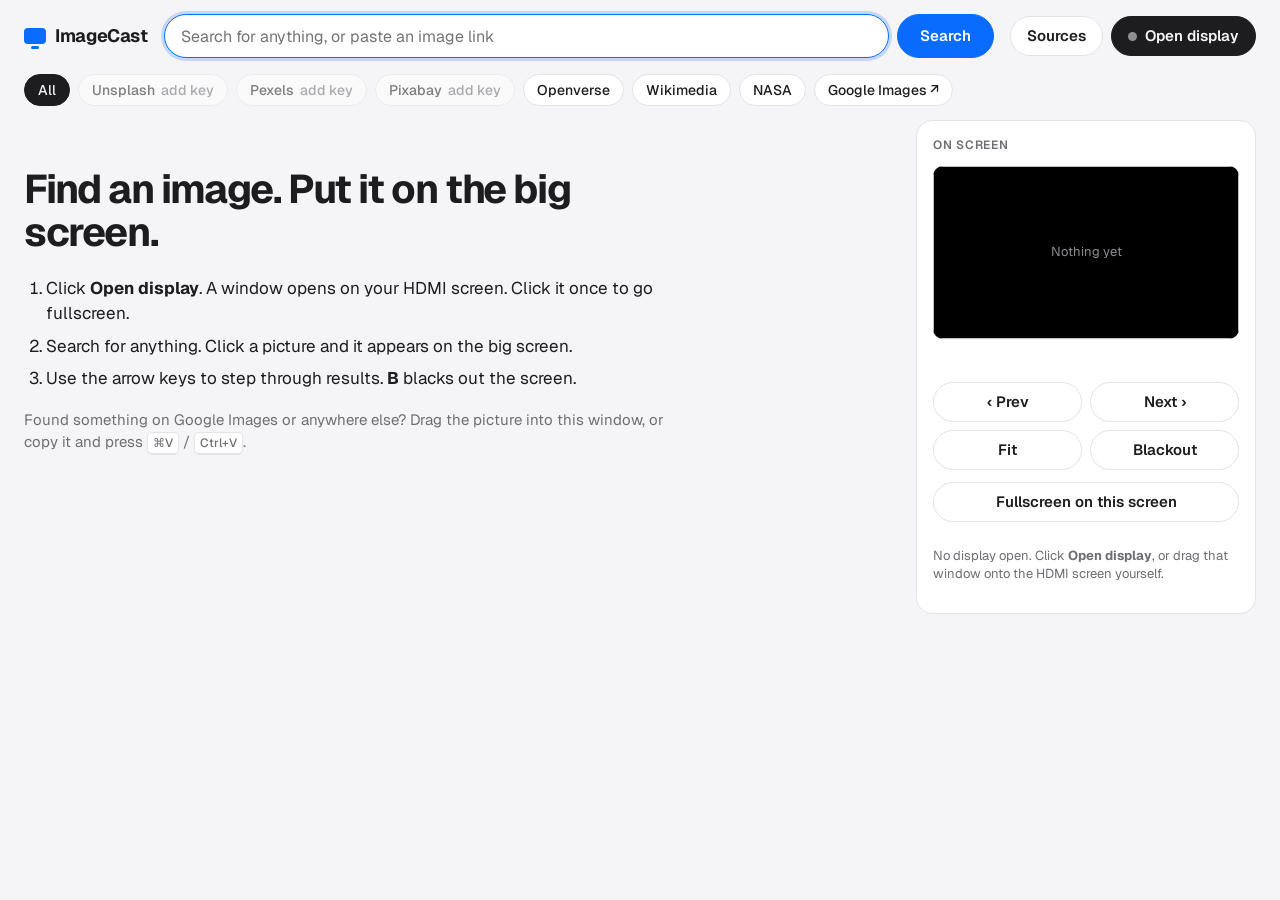
==== index.html @ 02a47f25 "ImageCast: search images and show them fullscreen on a second screen Co-Authored-By: Claude Opus 5.5" ====
<!doctype html>
<html lang="en">
<head>
<meta charset="utf-8">
<meta name="viewport" content="width=device-width, initial-scale=1">
<title>ImageCast</title>
<meta name="description" content="Search images from everywhere and put them fullscreen on a second screen.">
<link rel="preconnect" href="https://fonts.googleapis.com">
<link rel="preconnect" href="https://fonts.gstatic.com" crossorigin>
<link href="https://fonts.googleapis.com/css2?family=Geist:wght@400;500;600;700&display=swap" rel="stylesheet">
<link rel="stylesheet" href="style.css">
</head>
<body>
<header class="top">
  <div class="brand"><span class="mark" aria-hidden="true"></span>ImageCast</div>
  <form id="search" class="search" autocomplete="off">
    <input id="q" type="search" placeholder="Search for anything, or paste an image link" aria-label="Search images" autofocus>
    <button type="submit" class="btn primary">Search</button>
  </form>
  <div class="actions">
    <button id="keysBtn" class="btn ghost" type="button">Sources</button>
    <button id="openDisplay" class="btn screen" type="button"><span id="dot" class="dot"></span><span id="displayLabel">Open display</span></button>
  </div>
</header>

<nav id="chips" class="chips" aria-label="Filter by source"></nav>

<main class="layout">
  <section class="results">
    <div id="empty" class="empty">
      <h1>Find an image. Put it on the big screen.</h1>
      <ol>
        <li>Click <b>Open display</b>. A window opens on your HDMI screen. Click it once to go fullscreen.</li>
        <li>Search for anything. Click a picture and it appears on the big screen.</li>
        <li>Use the arrow keys to step through results. <b>B</b> blacks out the screen.</li>
      </ol>
      <p class="muted">Found something on Google Images or anywhere else? Drag the picture into this window, or copy it and press <kbd>⌘V</kbd> / <kbd>Ctrl+V</kbd>.</p>
    </div>
    <div id="grid" class="grid"></div>
    <div id="more" class="more" hidden><button id="moreBtn" class="btn ghost" type="button">Load more</button></div>
  </section>

  <aside class="panel">
    <div class="label">On screen</div>
    <div id="preview" class="preview"><img id="previewImg" alt=""><span id="previewEmpty">Nothing yet</span></div>
    <div id="caption" class="caption"></div>
    <div class="controls">
      <button id="prev" class="btn ghost" type="button" title="Previous (←)">‹ Prev</button>
      <button id="next" class="btn ghost" type="button" title="Next (→)">Next ›</button>
      <button id="fitBtn" class="btn ghost" type="button" title="Fit whole image or fill the screen">Fit</button>
      <button id="blackBtn" class="btn ghost" type="button" title="Blackout (B)">Blackout</button>
    </div>
    <button id="hereBtn" class="btn ghost wide" type="button">Fullscreen on this screen</button>
    <p id="displayHelp" class="muted small">No display open. Click <b>Open display</b>, or drag that window onto the HDMI screen yourself.</p>
  </aside>
</main>

<div id="drop" class="drop" hidden><div>Drop to put it on screen</div></div>
<div id="toast" class="toast" role="status" aria-live="polite"></div>

<dialog id="keys">
  <form method="dialog" class="keysForm">
    <h2>Sources</h2>
    <p class="muted">Openverse (millions of Flickr and museum photos), Wikimedia Commons and NASA work straight away. The others need a free key from each site. Keys stay in this browser only.</p>
    <label>Unsplash access key <a href="https://unsplash.com/oauth/applications/new" target="_blank" rel="noopener">get one</a>
      <input name="unsplash" type="password" autocomplete="off" spellcheck="false"></label>
    <label>Pexels API key <a href="https://www.pexels.com/api/new/" target="_blank" rel="noopener">get one</a>
      <input name="pexels" type="password" autocomplete="off" spellcheck="false"></label>
    <label>Pixabay API key <a href="https://pixabay.com/api/docs/#api_search_images" target="_blank" rel="noopener">get one</a>
      <input name="pixabay" type="password" autocomplete="off" spellcheck="false"></label>
    <p class="muted small">For Google: the <b>Google Images ↗</b> chip opens your search there. Drag any picture back into ImageCast to show it.</p>
    <div class="row">
      <button value="cancel" class="btn ghost" type="submit">Cancel</button>
      <button value="save" class="btn primary" type="submit">Save</button>
    </div>
  </form>
</dialog>

<script src="sources.js"></script>
<script src="app.js"></script>
</body>
</html>
---- style.css ----
:root {
  --bg: #f5f5f7;
  --surface: #ffffff;
  --ink: #1d1d1f;
  --muted: #6e6e73;
  --line: #e3e3e8;
  --accent: #0a6cff;
  --accent-ink: #ffffff;
  --live: #1fbf5b;
  --tile: #e8e8ed;
  --radius: 12px;
}
@media (prefers-color-scheme: dark) {
  :root {
    --bg: #111113; --surface: #1c1c1f; --ink: #f5f5f7; --muted: #9a9aa1;
    --line: #2c2c31; --tile: #26262a; --accent: #3d8bff;
  }
}
* { box-sizing: border-box; }
html, body { margin: 0; }
body {
  background: var(--bg); color: var(--ink);
  font: 15px/1.45 "Geist", -apple-system, BlinkMacSystemFont, "Segoe UI", sans-serif;
  -webkit-font-smoothing: antialiased;
}
a { color: var(--accent); }
kbd { font: 500 12px/1 "Geist", sans-serif; border: 1px solid var(--line); border-bottom-width: 2px; border-radius: 5px; padding: 2px 5px; background: var(--surface); }

.top {
  position: sticky; top: 0; z-index: 10;
  display: flex; align-items: center; gap: 16px;
  padding: 14px 24px; background: color-mix(in srgb, var(--bg) 88%, transparent);
  backdrop-filter: saturate(1.6) blur(14px); -webkit-backdrop-filter: saturate(1.6) blur(14px);
}
.brand { display: flex; align-items: center; gap: 9px; font-weight: 700; font-size: 18px; letter-spacing: -0.02em; white-space: nowrap; }
.mark { width: 22px; height: 16px; border-radius: 4px; background: var(--accent); position: relative; }
.mark::after { content: ""; position: absolute; left: 7px; right: 7px; bottom: -5px; height: 3px; border-radius: 2px; background: var(--accent); }
.search { flex: 1; display: flex; gap: 8px; min-width: 0; }
.search input {
  flex: 1; min-width: 0; height: 44px; padding: 0 16px; border-radius: 22px;
  border: 1px solid var(--line); background: var(--surface); color: var(--ink);
  font: inherit; font-size: 16px; outline: none;
}
.search input:focus { border-color: var(--accent); box-shadow: 0 0 0 3px color-mix(in srgb, var(--accent) 22%, transparent); }
.actions { display: flex; gap: 8px; }

.btn {
  height: 40px; padding: 0 16px; border-radius: 20px; border: 1px solid var(--line);
  background: var(--surface); color: var(--ink); font: inherit; font-weight: 600;
  cursor: pointer; white-space: nowrap; display: inline-flex; align-items: center; justify-content: center; gap: 8px;
}
.search .btn { height: 44px; border-radius: 22px; padding: 0 22px; }
.btn:hover { border-color: color-mix(in srgb, var(--ink) 30%, var(--line)); }
.btn.primary { background: var(--accent); border-color: var(--accent); color: var(--accent-ink); }
.btn.primary:hover { filter: brightness(1.08); }
.btn.ghost { background: var(--surface); }
.btn.on { background: var(--ink); color: var(--bg); border-color: var(--ink); }
.btn.wide { width: 100%; }
.btn.screen { background: var(--ink); color: var(--bg); border-color: var(--ink); }
.dot { width: 9px; height: 9px; border-radius: 50%; background: #8e8e93; }
.dot.live { background: var(--live); }

.chips { display: flex; gap: 8px; padding: 2px 24px 14px; overflow-x: auto; scrollbar-width: none; }
.chips::-webkit-scrollbar { display: none; }
.chip {
  flex: none; height: 32px; padding: 0 13px; border-radius: 16px; border: 1px solid var(--line);
  background: var(--surface); color: var(--ink); font: inherit; font-size: 14px; font-weight: 500;
  cursor: pointer; display: inline-flex; align-items: center; gap: 6px; text-decoration: none;
}
.chip .n { color: var(--muted); font-variant-numeric: tabular-nums; }
.chip.active { background: var(--ink); color: var(--bg); border-color: var(--ink); }
.chip.active .n { color: inherit; opacity: .7; }
.chip.off { opacity: .55; }
.chip.err .n { color: #e5484d; }

.layout { display: grid; grid-template-columns: minmax(0, 1fr) 340px; gap: 24px; padding: 0 24px 40px; align-items: start; }
.results { min-width: 0; }

.empty { max-width: 640px; padding: 48px 0; }
.empty h1 { font-size: 40px; line-height: 1.08; letter-spacing: -0.035em; margin: 0 0 22px; }
.empty ol { padding-left: 22px; margin: 0 0 18px; font-size: 17px; }
.empty li { margin-bottom: 8px; }
.muted { color: var(--muted); }
.small { font-size: 13px; }

.grid { display: grid; grid-template-columns: repeat(auto-fill, minmax(190px, 1fr)); gap: 10px; }
.tile {
  position: relative; aspect-ratio: 4 / 3; border-radius: var(--radius); overflow: hidden;
  background: var(--tile); cursor: pointer; border: 0; padding: 0; display: block; width: 100%;
}
.tile img { width: 100%; height: 100%; object-fit: cover; display: block; transition: transform 250ms ease; }
.tile:hover img { transform: scale(1.03); }
.tile .src {
  position: absolute; left: 8px; bottom: 8px; font-size: 11px; font-weight: 600; letter-spacing: .01em;
  color: #fff; background: rgba(0,0,0,.55); padding: 3px 7px; border-radius: 6px; opacity: 0; transition: opacity 150ms;
}
.tile:hover .src, .tile:focus-visible .src { opacity: 1; }
.tile.sel { outline: 3px solid var(--accent); outline-offset: 2px; }
.tile:focus-visible { outline: 3px solid var(--accent); outline-offset: 2px; }
.more { display: flex; justify-content: center; padding: 24px 0; }

.panel {
  position: sticky; top: 84px; background: var(--surface); border: 1px solid var(--line);
  border-radius: 16px; padding: 16px; display: flex; flex-direction: column; gap: 12px;
}
.label { font-size: 12px; font-weight: 600; letter-spacing: .06em; text-transform: uppercase; color: var(--muted); }
.preview { position: relative; aspect-ratio: 16 / 9; background: #000; border-radius: 10px; overflow: hidden; display: grid; place-items: center; }
.preview img { position: absolute; inset: 0; width: 100%; height: 100%; object-fit: contain; }
.preview.fill img { object-fit: cover; }
.preview.black img { opacity: 0; }
.preview:fullscreen { border-radius: 0; cursor: none; }
#previewEmpty { color: #8e8e93; font-size: 13px; }
.caption { font-size: 13px; color: var(--muted); min-height: 19px; overflow: hidden; text-overflow: ellipsis; white-space: nowrap; }
.caption a { color: inherit; }
.controls { display: grid; grid-template-columns: 1fr 1fr; gap: 8px; }
.controls .btn { padding: 0 10px; }

.drop {
  position: fixed; inset: 0; z-index: 50; display: grid; place-items: center;
  background: color-mix(in srgb, var(--accent) 18%, transparent); pointer-events: none;
}
.drop div { font-size: 28px; font-weight: 700; color: var(--ink); background: var(--surface); padding: 22px 34px; border-radius: 18px; border: 2px dashed var(--accent); }
.toast {
  position: fixed; left: 50%; bottom: 24px; transform: translate(-50%, 20px); opacity: 0;
  background: var(--ink); color: var(--bg); padding: 11px 18px; border-radius: 12px; font-weight: 500;
  transition: opacity 200ms, transform 200ms; pointer-events: none; z-index: 60; max-width: calc(100vw - 32px);
}
.toast.show { opacity: 1; transform: translate(-50%, 0); }

dialog { border: 0; border-radius: 18px; padding: 0; width: min(520px, calc(100vw - 32px)); background: var(--surface); color: var(--ink); }
dialog::backdrop { background: rgba(0,0,0,.4); }
.keysForm { padding: 24px; display: flex; flex-direction: column; gap: 12px; }
.keysForm h2 { margin: 0; font-size: 22px; letter-spacing: -0.02em; }
.keysForm p { margin: 0; }
.keysForm label { display: flex; flex-direction: column; gap: 5px; font-weight: 600; font-size: 14px; }
.keysForm label a { font-weight: 500; font-size: 13px; }
.keysForm input { height: 40px; border-radius: 10px; border: 1px solid var(--line); background: var(--bg); color: var(--ink); padding: 0 12px; font: inherit; }
.row { display: flex; justify-content: flex-end; gap: 8px; margin-top: 6px; }

@media (max-width: 900px) {
  .layout { grid-template-columns: 1fr; }
  .panel {
    position: static; order: -1; display: grid; gap: 8px 16px; padding: 12px;
    grid-template-columns: minmax(0, 260px) minmax(0, 1fr);
    grid-template-areas: "label label" "preview controls" "preview here" "caption caption" "help help";
  }
  .panel .label { grid-area: label; }
  .panel .preview { grid-area: preview; }
  .panel .caption { grid-area: caption; }
  .panel .controls { grid-area: controls; align-content: start; }
  .panel #hereBtn { grid-area: here; align-self: start; }
  .panel #displayHelp { grid-area: help; margin: 0; }
}
@media (max-width: 480px) {
  .panel { grid-template-columns: 1fr; grid-template-areas: "label" "preview" "caption" "controls" "here" "help"; }
}
@media (max-width: 640px) {
  .top { flex-wrap: wrap; padding: 12px 16px; gap: 10px; }
  .brand { flex: 1; }
  .search { order: 3; flex-basis: 100%; }
  .search .btn { padding: 0 16px; }
  .chips { padding: 2px 16px 12px; }
  .layout { padding: 0 16px 32px; gap: 16px; }
  .grid { grid-template-columns: repeat(2, 1fr); gap: 8px; }
  .empty { padding: 20px 0; }
  .empty h1 { font-size: 30px; }
  .empty ol { font-size: 16px; }
  .btn { padding: 0 13px; }
}
.tile.skel { cursor: default; animation: pulse 1.2s ease-in-out infinite; }
@keyframes pulse { 50% { opacity: .55; } }
[hidden] { display: none !important; }
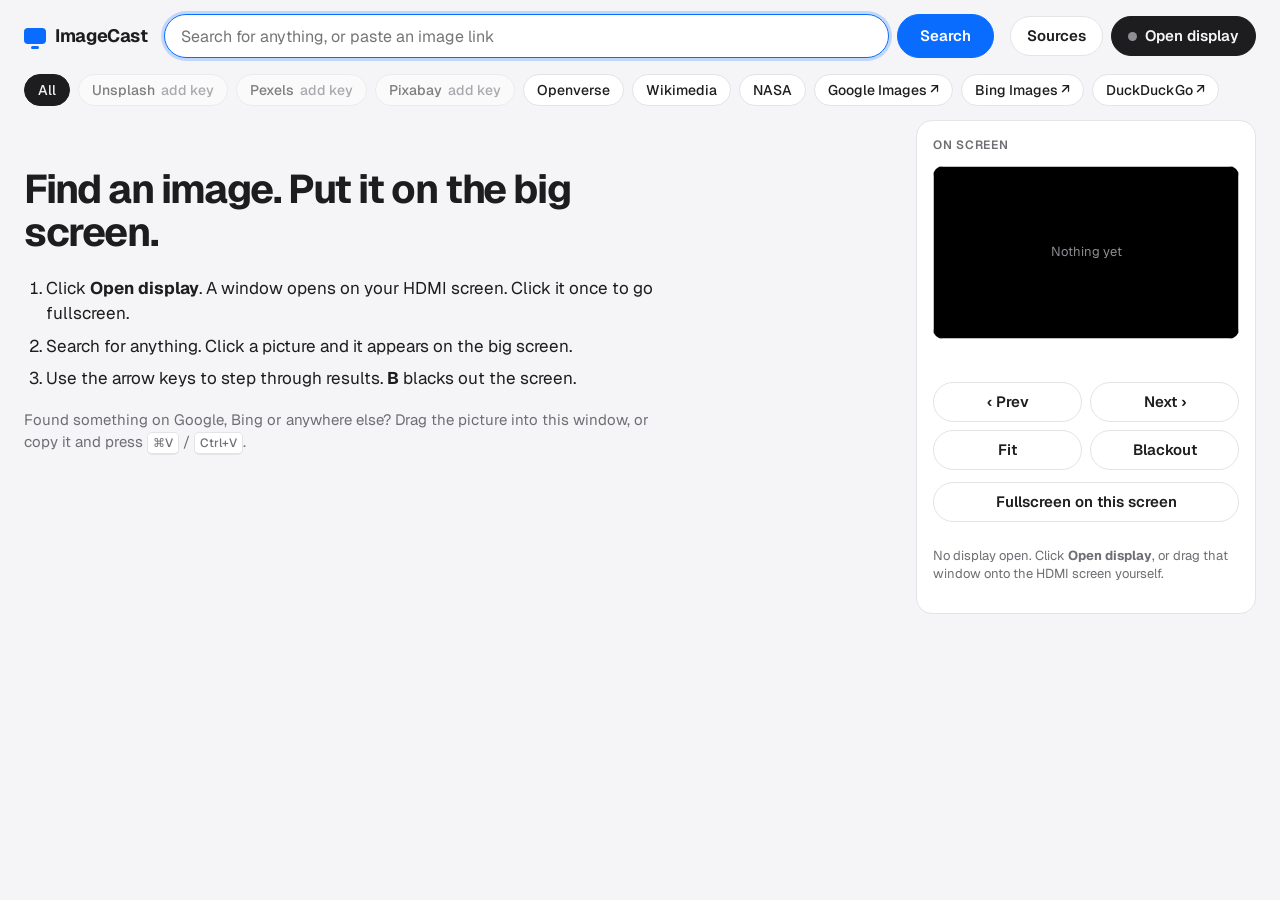
==== commit b4026723: "Add Bing and DuckDuckGo search buttons Co-Authored-By: Claude Opus 5.5 <noreply@anthropic.com>" ====
--- a/index.html
+++ b/index.html
@@ -34,7 +34,7 @@
         <li>Search for anything. Click a picture and it appears on the big screen.</li>
         <li>Use the arrow keys to step through results. <b>B</b> blacks out the screen.</li>
       </ol>
-      <p class="muted">Found something on Google Images or anywhere else? Drag the picture into this window, or copy it and press <kbd>⌘V</kbd> / <kbd>Ctrl+V</kbd>.</p>
+      <p class="muted">Found something on Google, Bing or anywhere else? Drag the picture into this window, or copy it and press <kbd>⌘V</kbd> / <kbd>Ctrl+V</kbd>.</p>
     </div>
     <div id="grid" class="grid"></div>
     <div id="more" class="more" hidden><button id="moreBtn" class="btn ghost" type="button">Load more</button></div>
@@ -68,7 +68,7 @@
       <input name="pexels" type="password" autocomplete="off" spellcheck="false"></label>
     <label>Pixabay API key <a href="https://pixabay.com/api/docs/#api_search_images" target="_blank" rel="noopener">get one</a>
       <input name="pixabay" type="password" autocomplete="off" spellcheck="false"></label>
-    <p class="muted small">For Google: the <b>Google Images ↗</b> chip opens your search there. Drag any picture back into ImageCast to show it.</p>
+    <p class="muted small">For Google, Bing and DuckDuckGo: the <b>Google Images ↗</b>, <b>Bing Images ↗</b> and <b>DuckDuckGo ↗</b> chips open your search there. Drag any picture back into ImageCast to show it.</p>
     <div class="row">
       <button value="cancel" class="btn ghost" type="submit">Cancel</button>
       <button value="save" class="btn primary" type="submit">Save</button>
